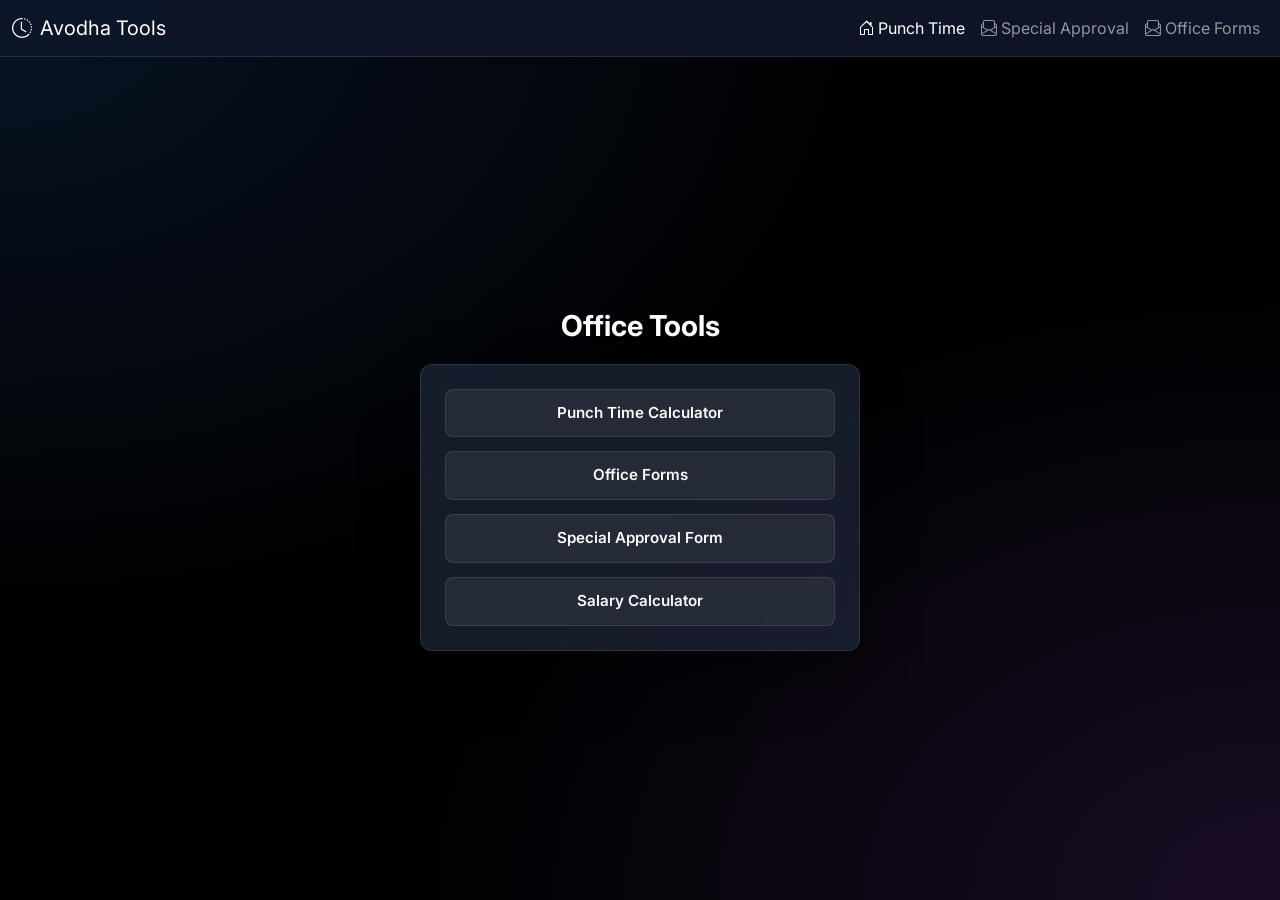
==== index.html @ 22058f19 "all issue fixed" ====
<!DOCTYPE html>
<html lang="en" data-bs-theme="dark">

<head>
    <meta charset="UTF-8">
    <meta name="viewport" content="width=device-width, initial-scale=1.0">
    <title>Avodha</title>
    <link rel="preconnect" href="https://fonts.googleapis.com">
    <link rel="preconnect" href="https://fonts.gstatic.com" crossorigin>
    <link href="https://fonts.googleapis.com/css2?family=Inter:wght@400;500;600;700&display=swap" rel="stylesheet">
    <!-- Bootstrap CSS -->
    <link href="https://cdn.jsdelivr.net/npm/bootstrap@5.3.3/dist/css/bootstrap.min.css" rel="stylesheet">
    <link rel="stylesheet" href="https://cdn.jsdelivr.net/npm/bootstrap-icons@1.11.3/font/bootstrap-icons.min.css">
    <link rel="stylesheet" href="style.css">
</head>

<body>

    <nav class="navbar navbar-expand-lg navbar-dark fixed-top"
        style="background: rgba(15, 23, 42, 0.9); backdrop-filter: blur(10px); border-bottom: 1px solid rgba(255,255,255,0.1);">
        <div class="container-fluid">
            <a class="navbar-brand d-flex align-items-center gap-2" href="index.html">
                <i class="bi bi-clock-history"></i> Avodha Tools
            </a>
            <button class="navbar-toggler" type="button" data-bs-toggle="collapse" data-bs-target="#navbarNav"
                aria-controls="navbarNav" aria-expanded="false" aria-label="Toggle navigation">
                <span class="navbar-toggler-icon"></span>
            </button>
            <div class="collapse navbar-collapse" id="navbarNav">
                <ul class="navbar-nav ms-auto">
                    <li class="nav-item">
                        <a class="nav-link active" aria-current="page" href="puching time.html"><i
                                class="bi bi-house-door"></i> Punch Time</a>
                    </li>
                    <li class="nav-item">
                        <a class="nav-link" href="SA.html"><i class="bi bi-envelope-paper"></i> Special Approval</a>
                    </li>
                    <li class="nav-item">
                        <a class="nav-link" href="forms.html"><i class="bi bi-envelope-paper"></i> Office Forms</a>
                    </li>
                    
                </ul>
            </div>
        </div>
    </nav>
<div class="main-container" style="margin-top: 80px;">
        
        <header>
            <h1>Office Tools</h1>
            
        </header>

        <section class="card">
            
            <div class=" form-grid">
                <a class="btn btn-secondary" href="punching time.html" >Punch Time Calculator</a>
                <a class="btn btn-secondary" href="forms.html" >Office Forms</a>
                <a class="btn btn-secondary" href="SA.html" >Special Approval Form</a>
                <a class="btn btn-secondary" href="salary calculator.html" >Salary Calculator</a>
            </div>
                <p id="noResultsMessage" class="no-results hidden">No matching forms found.</p>
            </div>
        </section>
    </div>
    
    <!-- Bootstrap JS -->
    <script src="https://cdn.jsdelivr.net/npm/bootstrap@5.3.3/dist/js/bootstrap.bundle.min.js"></script>
    <script src="javascript.js"></script>
</body>

</html>
---- style.css ----
:root {
    --primary-color: #3b82f6;
    --primary-hover: #2563eb;
    --secondary-color: #a855f7;
    --bg-gradient: #0f172a;
    --card-bg: rgba(30, 41, 59, 0.7);
    --text-color: #f8fafc;
    --text-light: #94a3b8;
    --border-radius: 12px;
    --shadow: 0 25px 50px -12px rgba(0, 0, 0, 0.5);
    --border-color: rgba(255, 255, 255, 0.1);
}

body {
    font-family: 'Inter', sans-serif;
    background-color: black;
    background-image:
        radial-gradient(at 0% 0%, rgba(59, 130, 246, 0.15) 0px, transparent 50%),
        radial-gradient(at 100% 100%, rgba(168, 85, 247, 0.15) 0px, transparent 50%);
    background-attachment: fixed;
    min-height: 100vh;
    margin: 0;
    display: flex;
    justify-content: center;
    align-items: center;
    color: var(--text-color);
}

.main-container {
    width: 100%;
    max-width: 480px;
    padding: 20px;
}

header {
    text-align: center;
    margin-bottom: 20px;
    color: white;
}

h1 {
    margin: 0 0 10px 0;
    font-weight: 700;
    font-size: 1.8rem;
    text-shadow: 0 2px 4px rgba(0, 0, 0, 0.1);
}

.status-badge {
    display: inline-block;
    padding: 6px 16px;
    background: rgba(255, 255, 255, 0.1);
    backdrop-filter: blur(5px);
    border-radius: 20px;
    font-size: 0.9rem;
    font-weight: 500;
    border: 1px solid var(--border-color);
    color: var(--text-color);
}

.card {
    background: var(--card-bg);
    backdrop-filter: blur(16px);
    -webkit-backdrop-filter: blur(16px);
    border: 1px solid var(--border-color);
    border-radius: var(--border-radius);
    padding: 24px;
    box-shadow: var(--shadow);
    margin-bottom: 20px;
}

.form-grid {
    
    display: grid;
    grid-template-columns: repeat(auto-fit, minmax(220px, 1fr));
    gap: 14px;
}

.search-wrapper {
    margin-bottom: 18px;
}

.search-input {
    width: 100%;
    padding: 14px 16px;
    border: 1px solid rgba(255, 255, 255, 0.14);
    border-radius: 12px;
    background: rgba(15, 23, 42, 0.9);
    color: var(--text-color);
    font-family: inherit;
    font-size: 1rem;
    outline: none;
    transition: border-color 0.2s ease, background 0.2s ease, box-shadow 0.2s ease;
}

.search-input::placeholder {
    color: var(--text-light);
}

.search-input:focus {
    border-color: var(--primary-color);
    background: rgba(15, 23, 42, 1);
    box-shadow: 0 0 0 4px rgba(59, 130, 246, 0.14);
}

.sr-only {
    position: absolute;
    width: 1px;
    height: 1px;
    padding: 0;
    margin: -1px;
    overflow: hidden;
    clip: rect(0, 0, 0, 0);
    white-space: nowrap;
    border: 0;
}

.no-results {
    grid-column: 1 / -1;
    margin-top: 2px;
    color: var(--text-light);
    text-align: center;
}

.hidden {
    display: none;
}

.btn {
    display: flex;
    align-items: center;
    justify-content: center;
    gap: 8px;
    padding: 12px 20px;
    border: none;
    border-radius: 8px;
    font-weight: 600;
    font-size: 0.95rem;
    cursor: pointer;
    transition: all 0.2s;
    font-family: inherit;
    text-decoration: none;
    width: 100%;
    text-align: center;
}

.punch-list {
    display: flex;
    flex-direction: column;
    gap: 12px;
    margin-bottom: 20px;
}

.punch-item {
    display: flex;
    align-items: center;
    gap: 10px;
    animation: fadeIn 0.3s ease-out;
}

@keyframes fadeIn {
    from {
        opacity: 0;
        transform: translateY(10px);
    }

    to {
        opacity: 1;
        transform: translateY(0);
    }
}

.punch-label {
    flex: 1;
    font-size: 0.9rem;
    font-weight: 500;
    color: var(--text-light);
}

.punch-input {
    padding: 10px 12px;
    background: rgba(15, 23, 42, 0.6);
    border: 1px solid var(--border-color);
    border-radius: 8px;
    color: var(--text-color);
    font-family: inherit;
    font-size: 1rem;
    width: 130px;
    transition: all 0.2s;
    outline: none;
}

.punch-input:focus {
    border-color: var(--primary-color);
    box-shadow: 0 0 0 3px rgba(59, 130, 246, 0.2);
    background: rgba(15, 23, 42, 0.8);
}

.punch-input::-webkit-calendar-picker-indicator {
    filter: invert(1);
    opacity: 0.6;
}

.punch-input::-webkit-calendar-picker-indicator:hover {
    opacity: 1;
}

.delete-btn {
    background: rgba(239, 68, 68, 0.1);
    border: 1px solid rgba(239, 68, 68, 0.2);
    color: #ef4444;
    cursor: pointer;
    padding: 8px;
    border-radius: 6px;
    transition: all 0.2s ease;
    display: flex;
    align-items: center;
    justify-content: center;
}

.delete-btn:hover {
    background: #ef4444;
    color: white;
    box-shadow: 0 4px 12px rgba(239, 68, 68, 0.3);
    transform: scale(1.05);
}

.controls {
    display: flex;
    flex-direction: column;
    gap: 12px;
}

.action-buttons {
    display: flex;
    gap: 10px;
}

.btn-secondary {
    background: rgba(244, 238, 238, 0.068);
    color: var(--text-color);
    border: 1px solid var(--border-color);
    width: 100%;
}

.btn-secondary:hover {
    background: rgba(255, 255, 255, 0.1);
    transform: translateY(-2px);
}

.btn-primary {
    background: linear-gradient(135deg, #6366f1, #0ea5e9);
    color: white;
    box-shadow: 0 14px 28px rgba(14, 165, 233, 0.25);
}

.btn-primary:hover {
    transform: translateY(-2px);
    box-shadow: 0 18px 35px rgba(14, 165, 233, 0.32);
}

.btn-outline {
    background: gray;
    border: 1px solid var(--border-color);
    color: white;
    flex: 1;
}

.btn-outline:hover {
    border-color: var(--text-color);
    color: var(--text-color);
    background: rgba(255, 255, 255, 0.05);
}

.results-card {
    background: var(--card-bg);
    backdrop-filter: blur(16px);
    -webkit-backdrop-filter: blur(16px);
    border: 1px solid var(--border-color);
    border-radius: var(--border-radius);
    padding: 20px;
    box-shadow: var(--shadow);
    animation: slideUp 0.4s ease-out;
}

@keyframes slideUp {
    from {
        opacity: 0;
        transform: translateY(20px);
    }

    to {
        opacity: 1;
        transform: translateY(0);
    }
}

.hidden {
    display: none;
}

.result-item {
    display: flex;
    justify-content: space-between;
    align-items: center;
    margin-bottom: 8px;
}

.result-item.total {
    margin-top: 12px;
    margin-bottom: 0;
}

.result-item .label {
    color: var(--text-light);
    font-size: 0.95rem;
}

.result-item .value {
    font-weight: 600;
    font-size: 1.1rem;
}

.result-item.total .value {
    color: #60a5fa;
    font-size: 1.3rem;
    font-weight: 700;
}

.result-divider {
    height: 1px;
    background: var(--border-color);
    margin: 12px 0;
}
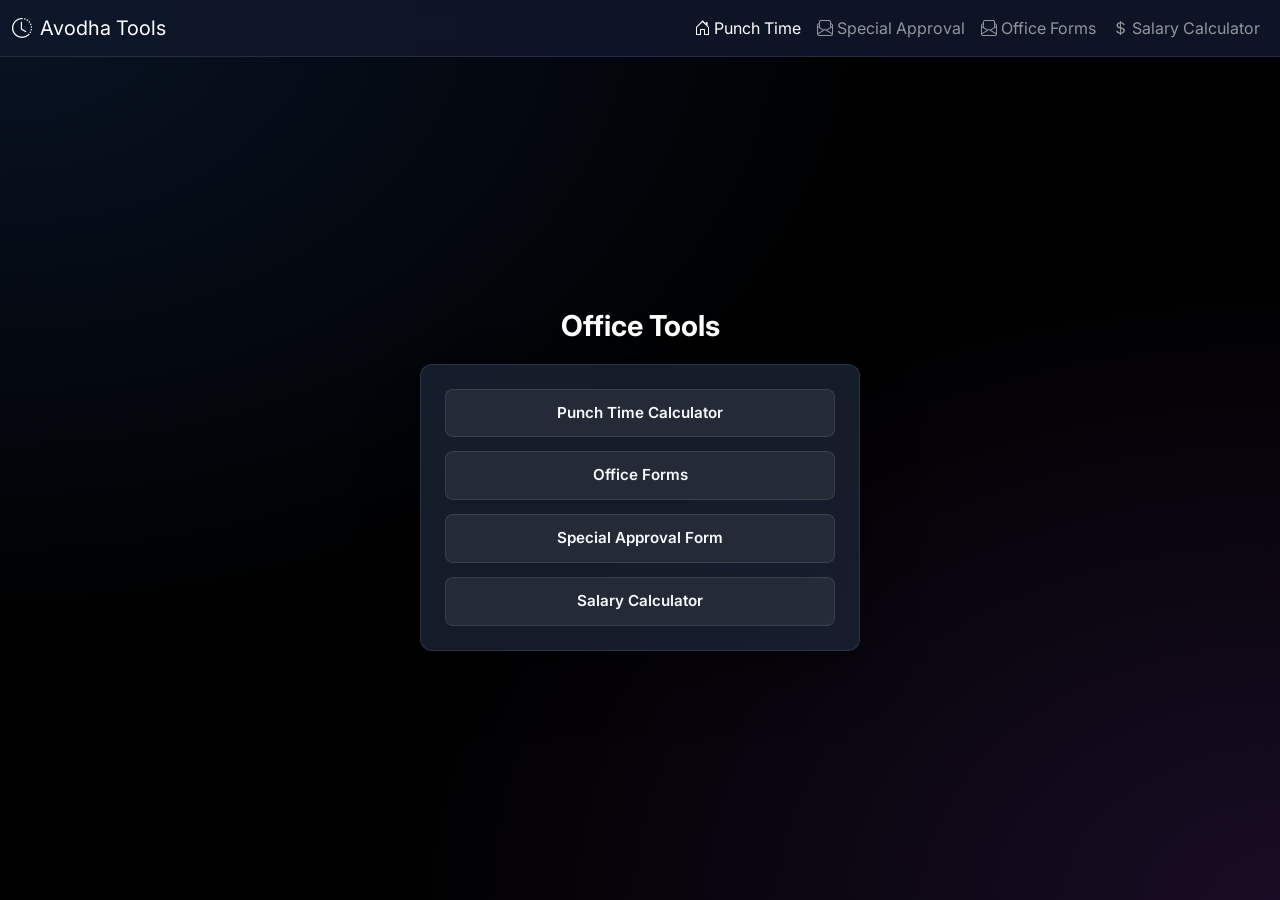
==== commit f55c3d5f: "navigation setup" ====
--- a/index.html
+++ b/index.html
@@ -38,6 +38,9 @@
                     <li class="nav-item">
                         <a class="nav-link" href="forms.html"><i class="bi bi-envelope-paper"></i> Office Forms</a>
                     </li>
+                    <li class="nav-item">
+                        <a class="nav-link" href="salary%20calculator.html"><i class="bi bi-currency-dollar"></i> Salary Calculator</a>
+                    </li>
                     
                 </ul>
             </div>
@@ -53,7 +56,7 @@
         <section class="card">
             
             <div class=" form-grid">
-                <a class="btn btn-secondary" href="punching time.html" >Punch Time Calculator</a>
+                <a class="btn btn-secondary" href="puching time.html" >Punch Time Calculator</a>
                 <a class="btn btn-secondary" href="forms.html" >Office Forms</a>
                 <a class="btn btn-secondary" href="SA.html" >Special Approval Form</a>
                 <a class="btn btn-secondary" href="salary calculator.html" >Salary Calculator</a>
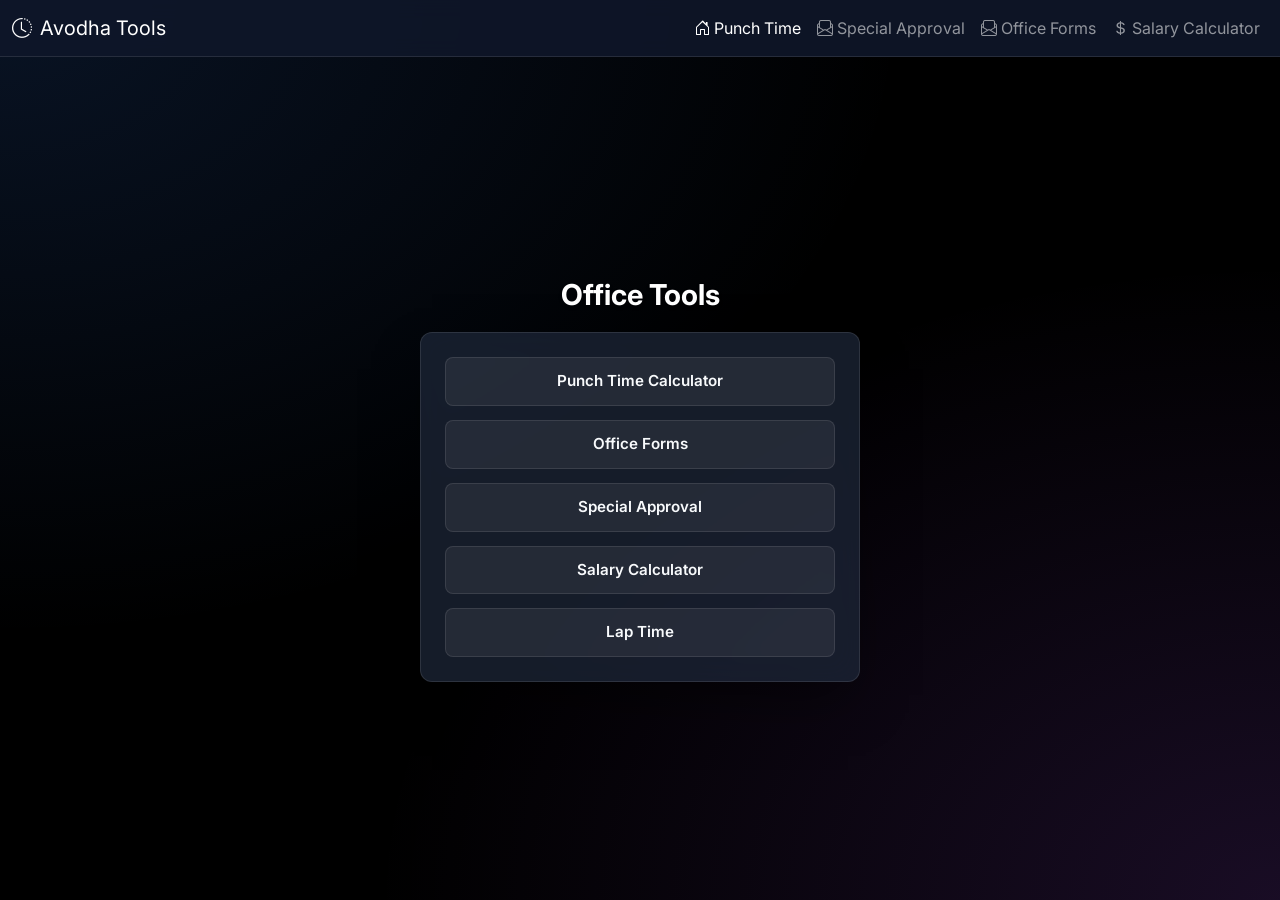
==== commit edf52eec: "added the lap time" ====
--- a/index.html
+++ b/index.html
@@ -58,8 +58,9 @@
             <div class=" form-grid">
                 <a class="btn btn-secondary" href="puching time.html" >Punch Time Calculator</a>
                 <a class="btn btn-secondary" href="forms.html" >Office Forms</a>
-                <a class="btn btn-secondary" href="SA.html" >Special Approval Form</a>
+                <a class="btn btn-secondary" href="SA.html" >Special Approval</a>
                 <a class="btn btn-secondary" href="salary calculator.html" >Salary Calculator</a>
+                <a class="btn btn-secondary" href="laptimeAOC/index.html" >Lap Time</a>
             </div>
                 <p id="noResultsMessage" class="no-results hidden">No matching forms found.</p>
             </div>
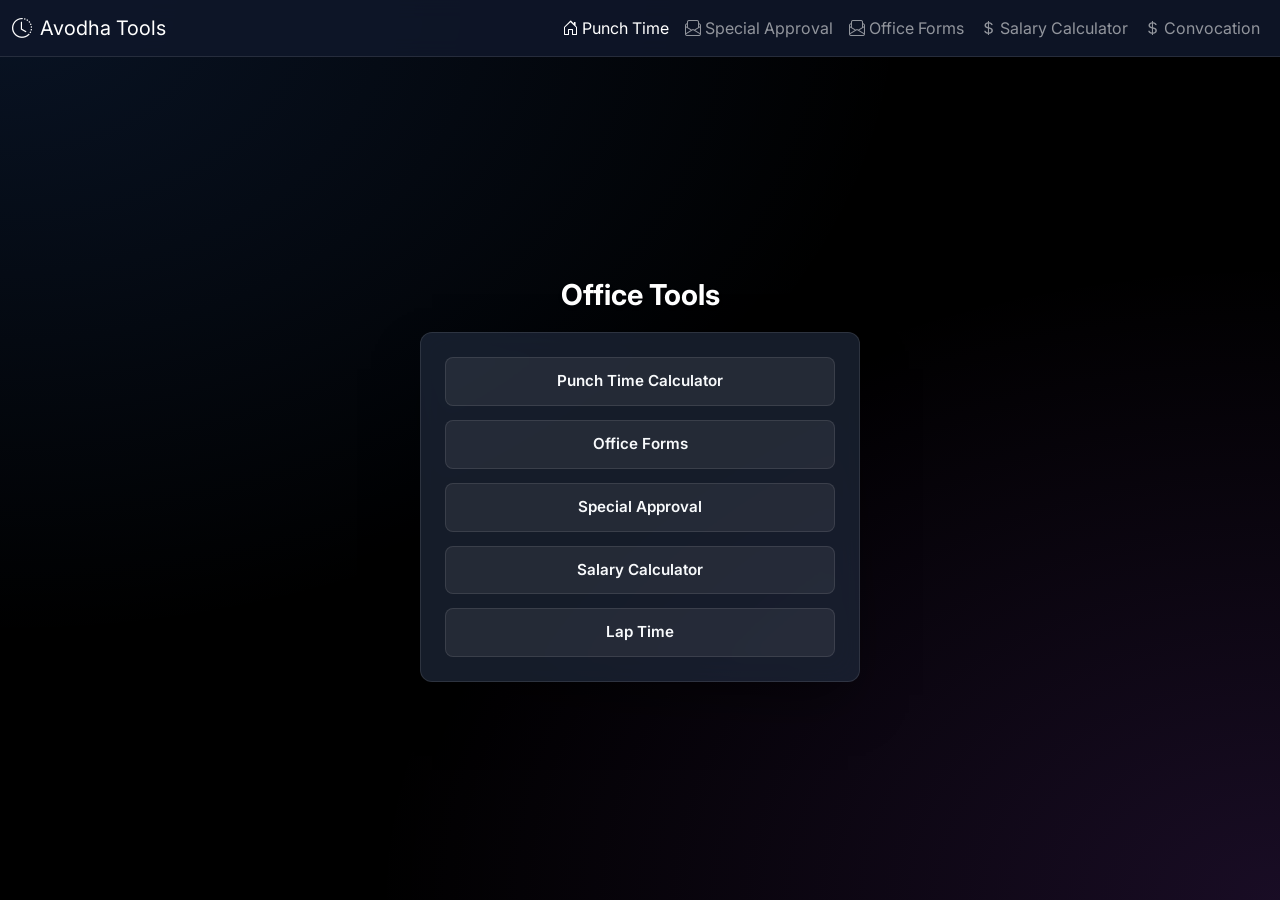
==== commit 4f321db0: "jap form changed and open position added, convocation platform link added" ====
--- a/index.html
+++ b/index.html
@@ -41,6 +41,9 @@
                     <li class="nav-item">
                         <a class="nav-link" href="salary%20calculator.html"><i class="bi bi-currency-dollar"></i> Salary Calculator</a>
                     </li>
+                    <li class="nav-item">
+                        <a class="nav-link" href="https://convocation.avodha.in/tutor/dashboard"><i class="bi bi-currency-dollar"></i> Convocation</a>
+                    </li>
                     
                 </ul>
             </div>
@@ -60,7 +63,7 @@
                 <a class="btn btn-secondary" href="forms.html" >Office Forms</a>
                 <a class="btn btn-secondary" href="SA.html" >Special Approval</a>
                 <a class="btn btn-secondary" href="salary calculator.html" >Salary Calculator</a>
-                <a class="btn btn-secondary" href="laptimeAOC/index.html" >Lap Time</a>
+                <a class="btn btn-secondary" href="laptime.html" >Lap Time</a>
             </div>
                 <p id="noResultsMessage" class="no-results hidden">No matching forms found.</p>
             </div>
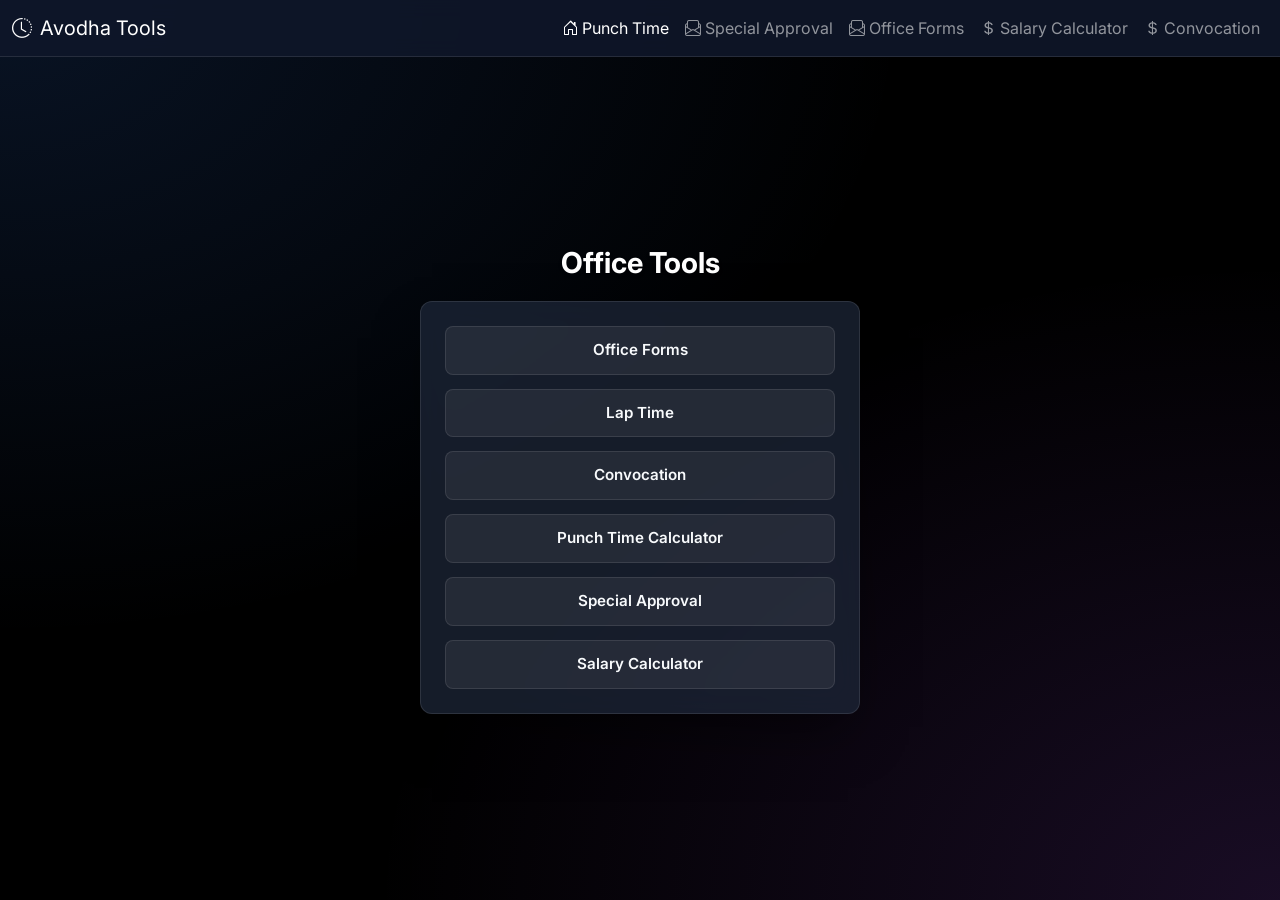
==== commit fb7fd0c7: "convocation platform added the home" ====
--- a/index.html
+++ b/index.html
@@ -59,11 +59,13 @@
         <section class="card">
             
             <div class=" form-grid">
+                <a class="btn btn-secondary" href="forms.html" >Office Forms</a>
+                <a class="btn btn-secondary" href="laptime.html" >Lap Time</a>
+                <a class="btn btn-secondary " href="https://convocation.avodha.in/tutor/dashboard" >Convocation</a>
+
                 <a class="btn btn-secondary" href="puching time.html" >Punch Time Calculator</a>
-                <a class="btn btn-secondary" href="forms.html" >Office Forms</a>
                 <a class="btn btn-secondary" href="SA.html" >Special Approval</a>
                 <a class="btn btn-secondary" href="salary calculator.html" >Salary Calculator</a>
-                <a class="btn btn-secondary" href="laptime.html" >Lap Time</a>
             </div>
                 <p id="noResultsMessage" class="no-results hidden">No matching forms found.</p>
             </div>
